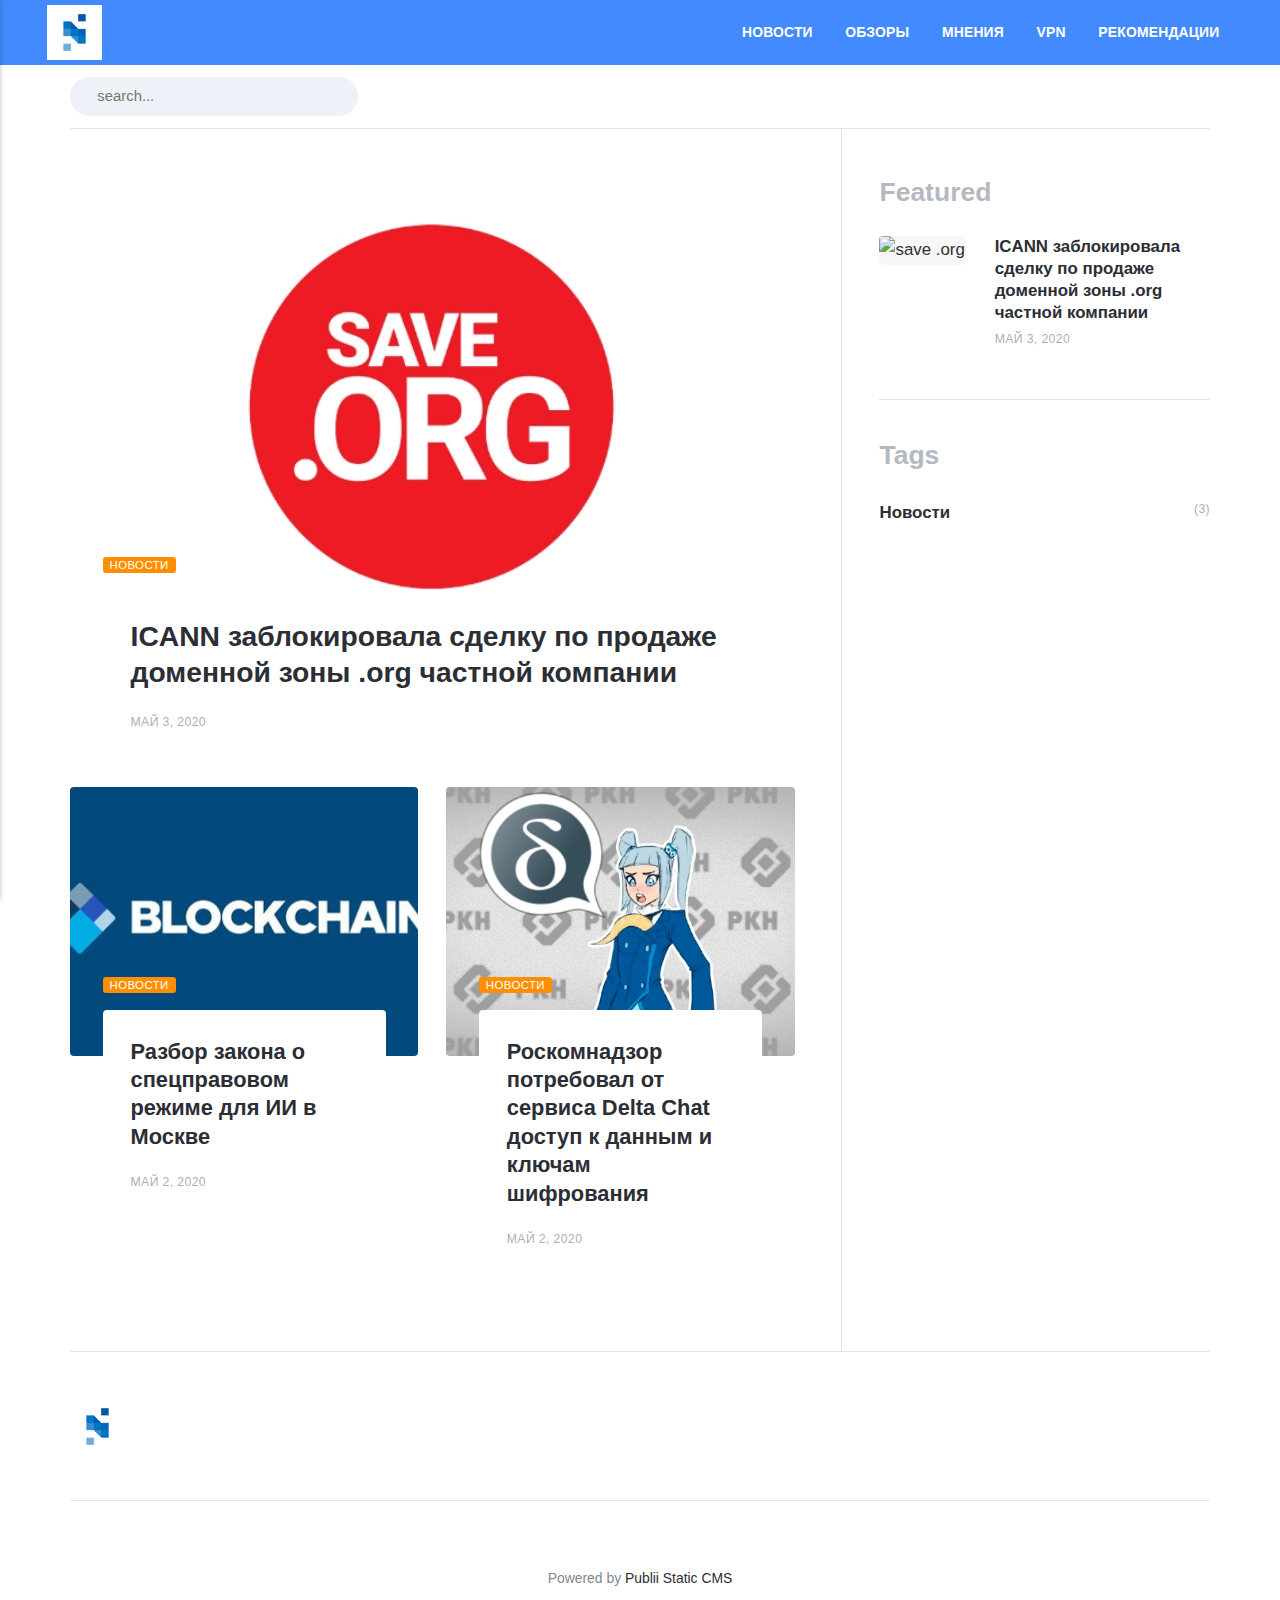
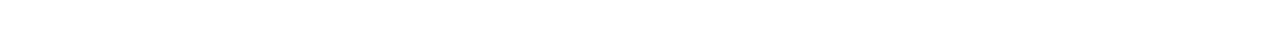
==== index.html @ 023f6b8b "Updated from Publii" ====
<!DOCTYPE html>
<html lang="ru">
<head>
    <meta charset="utf-8">
	<meta http-equiv="X-UA-Compatible" content="IE=edge">
    <meta name="viewport" content="width=device-width, initial-scale=1">
    <title>NoNaMe Club</title>
    
	<meta name="robots" content="index, follow" />
    <meta name="generator" content="Publii Open-Source CMS for Static Site" />
	<link rel="canonical" href="https://nnmclub.github.io/">
	
	<link rel="alternate" type="application/atom+xml" href="https://nnmclub.github.io/feed.xml" />
<link rel="alternate" type="application/json" href="https://nnmclub.github.io/feed.json" />

    
        <style>
            :root {
                --body-font: -apple-system, BlinkMacSystemFont, "Segoe UI", Roboto, Oxygen, Ubuntu, Cantarell, "Fira Sans", "Droid Sans", "Helvetica Neue", Arial, sans-serif, "Apple Color Emoji", "Segoe UI Emoji", "Segoe UI Symbol";
                --heading-font: var(--body-font);
                --post-entry-font: var(--body-font);
                --logo-font: var(--body-font);
                --menu-font: var(--body-font)
            }
    
        </style>
    <link rel="stylesheet" href="https://nnmclub.github.io/assets/css/style.css?v=67b6e1174a7f1a090d9085b30a7b2efc">	
	<script type="application/ld+json">{"@context":"http://schema.org","@type":"Organization","name":"NoNaMe Club","logo":"https://nnmclub.github.io/media/website/pervyy-logo.png","url":"https://nnmclub.github.io/"}</script>
        <script src="https://nnmclub.github.io/assets/js/ls.object-fit.min.js?v=cdedd9262bb7b299d0ebe1deaea5b924"></script>      
        <script async src="https://nnmclub.github.io/assets/js/lazysizes.min.js?v=d8513e7860f747ccf55c52308943beab"></script>          
        
	
</head>
<body>
	<header class="topbar" id="js-header">
    <div class="topbar__inner">
            <a class="logo" href="https://nnmclub.github.io/">
                    <img src="https://nnmclub.github.io/media/website/pervyy-logo.png" alt="NoNaMe Club">
            </a>
                   <nav class="navbar">
                      <button
                         class="navbar__toggle"
                         aria-label="Menu"
                         aria-haspopup="true"
                         aria-expanded="false">
                         <span class="navbar__toggle-box">
                            <span class="navbar__toggle-inner">Menu</span>
                         </span>
                      </button>
                    <ul class="navbar__menu">
                             <li>
                               <a
                                  href="https://nnmclub.github.io/novosti/"
                                     target="_self"
                >
                                  Новости
                              </a>
                
                         </li>
                             <li>
                               <a
                                  href="https://nnmclub.github.io/obzor/"
                                     target="_self"
                >
                                  Обзоры
                              </a>
                
                         </li>
                             <li>
                               <a
                                  href="https://nnmclub.github.io/mnenie/"
                                     target="_self"
                >
                                  Мнения
                              </a>
                
                         </li>
                             <li>
                               <a
                                  href="https://nnmclub.github.io/vpn/"
                                     target="_self"
                >
                                  VPN
                              </a>
                
                         </li>
                             <li>
                               <a
                                  href="https://nnmclub.github.io/rekomendacii/"
                                     target="_self"
                >
                                  Рекомендации
                              </a>
                
                         </li>
                    </ul>
                   </nav>
        </div>
    </header>
    <div class="content">
            <div class="infobar">
                    <div class="infobar__search">
                        <form action="https://nnmclub.github.io/search.html">
                            <input
                                type="search"
                                name="q"
                                placeholder=" search..." />
                            <button type="submit" aria-label="Search"> 
                                <svg width="15px" height="14px">
                                    <use xlink:href="https://nnmclub.github.io/assets/svg/svg-map.svg#search" />
                                </svg>
                            </button>
                        </form>
                    </div>
            </div>
   <main class="main cat cat--layout-2col-1-4">
         <article class="cat__item">
            <div class="cat__item-inner">
                     <a
                        href="https://nnmclub.github.io/icann-zablokirovala-sdelku-po-prodazhe-domennoy-zony-org-chastnoy-kompanii.html"
                        class="cat__item-image-link">
                        <img
                           class="lazyload cat__item-image"
                              data-src="https://nnmclub.github.io/media/posts/3/save_org.webp"
                           data-srcset=""
                           data-aspectratio="1.853658536585366"
                           data-sizes="auto"
                           data-expand="300"
                           height="410"
                           width="760"
                           alt="save .org">
                     </a>
               <header class="u-header">
                     <h1 class="cat__item-title">
                        <a href="https://nnmclub.github.io/icann-zablokirovala-sdelku-po-prodazhe-domennoy-zony-org-chastnoy-kompanii.html">
                           ICANN заблокировала сделку по продаже доменной зоны .org частной компании
                        </a>
                     </h1>
                     <div class="u-header__meta u-small">
                        <div>

                              <time datetime="2020-05-03T15:13">
                                    май 3, 2020
                              </time>
                        </div>
                              <a href="https://nnmclub.github.io/novosti/" class="
                                           cat__item-tag u-tag u-tag--1">Новости</a>
                     </div>
               </header>
            </div>
         </article>
         <article class="cat__item">
            <div class="cat__item-inner">
                     <a
                        href="https://nnmclub.github.io/razbor-zakona-o-specpravovom-rezhime-dlya-ii-v-moskve.html"
                        class="cat__item-image-link">
                        <img
                           class="lazyload cat__item-image"
                              data-src="https://nnmclub.github.io/media/posts/2/koshelek-blockchain-obzor.jpg"
                           data-srcset="https://nnmclub.github.io/media/posts/2/responsive/koshelek-blockchain-obzor-xs.jpg 300w ,https://nnmclub.github.io/media/posts/2/responsive/koshelek-blockchain-obzor-sm.jpg 480w ,https://nnmclub.github.io/media/posts/2/responsive/koshelek-blockchain-obzor-md.jpg 768w ,https://nnmclub.github.io/media/posts/2/responsive/koshelek-blockchain-obzor-lg.jpg 1024w"
                           data-aspectratio="1.7777777777777777"
                           data-sizes="auto"
                           data-expand="300"
                           height="1080"
                           width="1920"
                           alt="">
                     </a>
               <header class="u-header">
                     <h2 class="h5 cat__item-title">
                        <a href="https://nnmclub.github.io/razbor-zakona-o-specpravovom-rezhime-dlya-ii-v-moskve.html">
                           Разбор закона о спецправовом режиме для ИИ в Москве
                        </a>
                     </h2>
                     <div class="u-header__meta u-small">
                        <div>

                              <time datetime="2020-05-02T20:26">
                                    май 2, 2020
                              </time>
                        </div>
                              <a href="https://nnmclub.github.io/novosti/" class="
                                           cat__item-tag u-tag u-tag--1">Новости</a>
                     </div>
               </header>
            </div>
         </article>
         <article class="cat__item">
            <div class="cat__item-inner">
                     <a
                        href="https://nnmclub.github.io/roskomnadzor-potreboval-ot-servisa-delta-chat-dostup-k-dannym-i-klyucham-shifrovaniya.html"
                        class="cat__item-image-link">
                        <img
                           class="lazyload cat__item-image"
                              data-src="https://nnmclub.github.io/media/posts/1/RKN_pismo-Delta.webp"
                           data-srcset=""
                           data-aspectratio="1.853658536585366"
                           data-sizes="auto"
                           data-expand="300"
                           height="410"
                           width="760"
                           alt="">
                     </a>
               <header class="u-header">
                     <h2 class="h5 cat__item-title">
                        <a href="https://nnmclub.github.io/roskomnadzor-potreboval-ot-servisa-delta-chat-dostup-k-dannym-i-klyucham-shifrovaniya.html">
                           Роскомнадзор потребовал от сервиса Delta Chat доступ к данным и ключам шифрования
                        </a>
                     </h2>
                     <div class="u-header__meta u-small">
                        <div>

                              <time datetime="2020-05-02T19:32">
                                    май 2, 2020
                              </time>
                        </div>
                              <a href="https://nnmclub.github.io/novosti/" class="
                                           cat__item-tag u-tag u-tag--1">Новости</a>
                     </div>
               </header>
            </div>
         </article>
   </main>
   <div class="sidebar">
            <section class="box featured">
               <h3 class="box__title">Featured</h3>
               <ul class="featured__container">
                        <li class="featured__item">
                                       <a href="https://nnmclub.github.io/icann-zablokirovala-sdelku-po-prodazhe-domennoy-zony-org-chastnoy-kompanii.html" class="featured__image-link">
                                          <img
                                             class="lazyload"
                                             src="https://nnmclub.github.io/media/posts/3/responsive/save_org-xs.webp"
                                             data-srcset="https://nnmclub.github.io/media/posts/3/responsive/save_org-xs.webp"
                                             alt="save .org">
                                       </a>
                           <div>
                              <a href="https://nnmclub.github.io/icann-zablokirovala-sdelku-po-prodazhe-domennoy-zony-org-chastnoy-kompanii.html" class="featured__title">ICANN заблокировала сделку по продаже доменной зоны .org частной компании</a>
                                 <time class="u-small" datetime="2020-05-03T15:13">
                                       май 3, 2020
                                 </time>
                           </div>
                        </li>
               </ul>
            </section>
   
   
            <section class="box">
               <h3 class="box__title">Tags</h3>
               <ul class="tags">
                        <li>
                           <a href="https://nnmclub.github.io/novosti/">Новости</a>
                           <span class="u-small">(3)</span>
                        </li>
               </ul>
            </section>
   </div>
<footer class="footer">
        <a class="footer__logo" href="https://nnmclub.github.io/">
                <img src="https://nnmclub.github.io/media/website/pervyy-logo.png" alt="NoNaMe Club">
        </a>

        <nav>
            <ul class="footer__nav">
            </ul>
        </nav>


            <div class="footer__copyright">
                <p>Powered by <a href="https://getpublii.com" target="_blank" rel="nofollow noopener">Publii Static CMS</a></p>
            </div>

    </footer>
</div>

<script>
   window.publiiThemeMenuConfig = {    
        mobileMenuMode: 'sidebar',
        animationSpeed: 300,
        submenuWidth: 'auto',
        doubleClickTime: 500,
        mobileMenuExpandableSubmenus: true, 
        relatedContainerForOverlayMenuSelector: '.navbar',
   };
</script>

<script defer src="https://nnmclub.github.io/assets/js/scripts.min.js?v=225cfb4a7e546edee710c4f1208e81e2"></script>


</body>
</html>
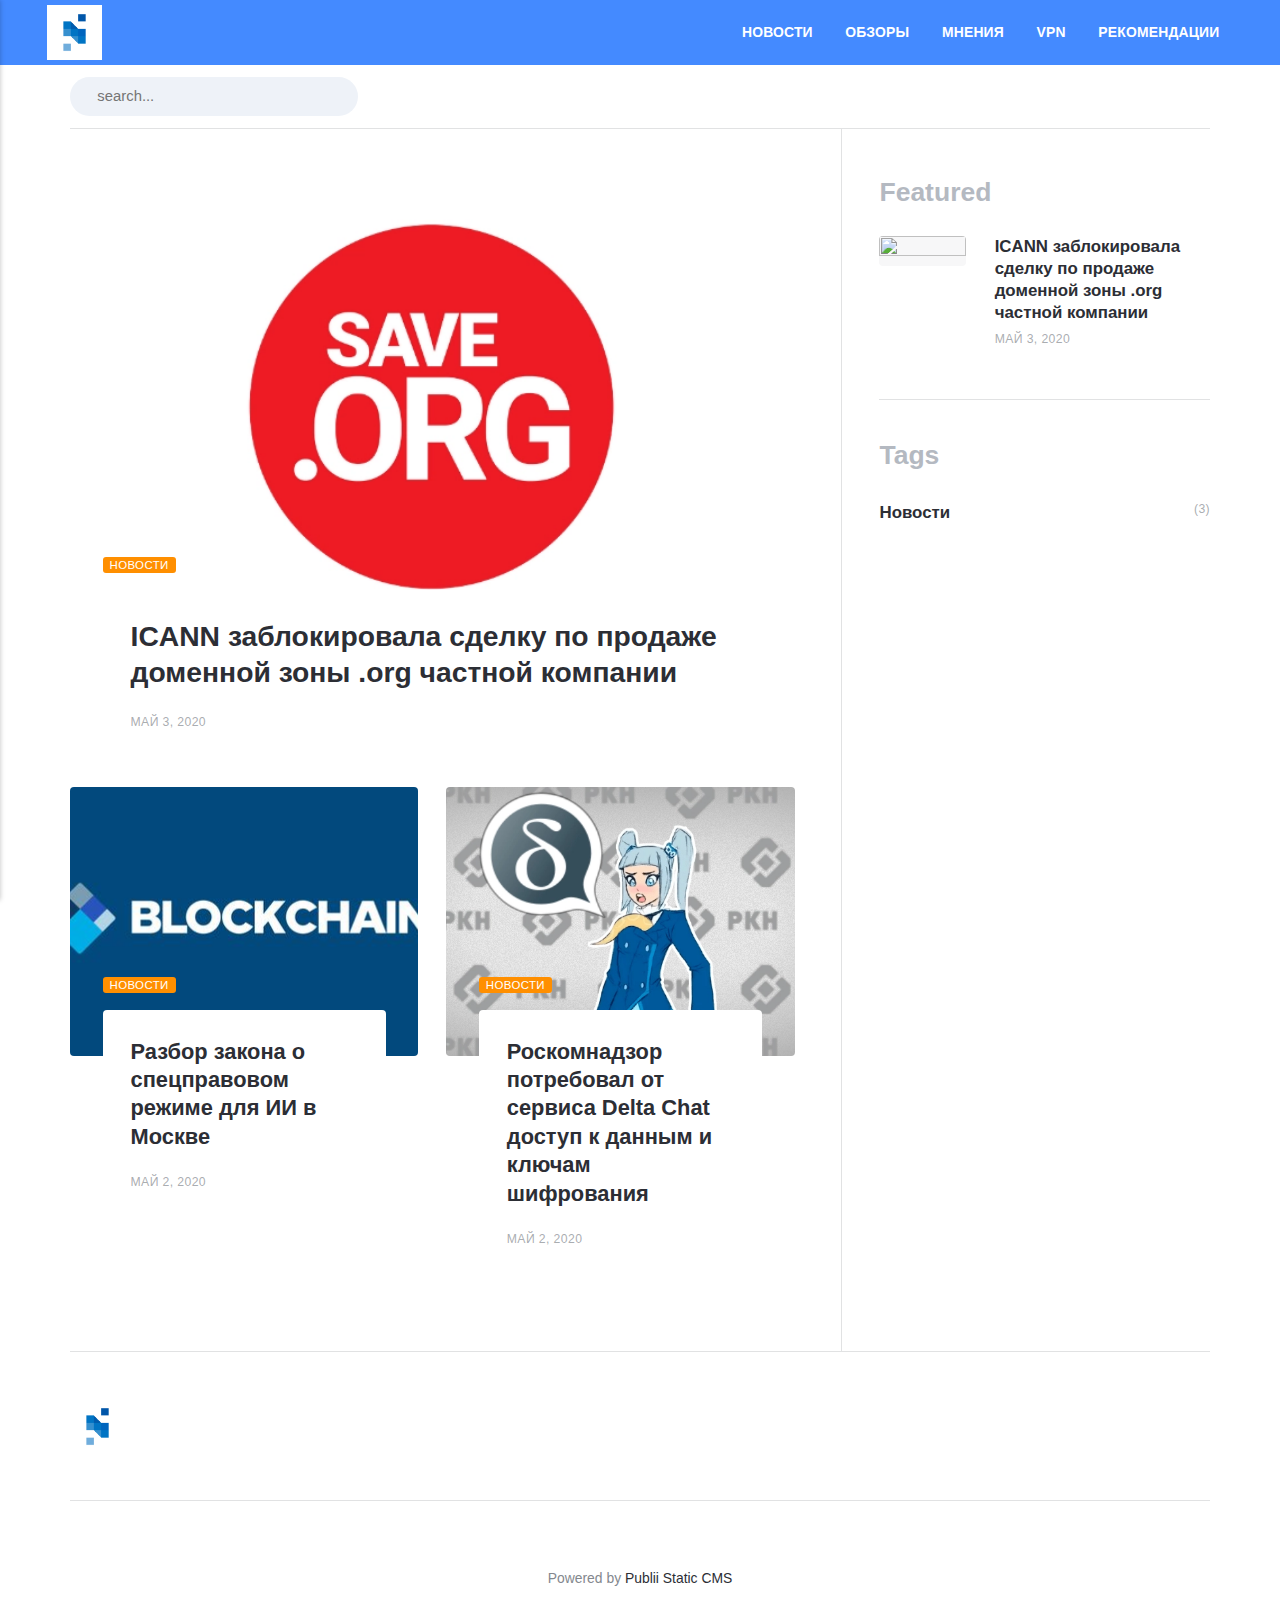
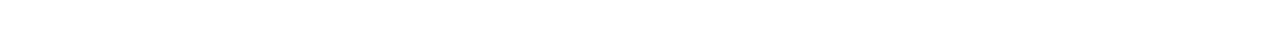
==== commit 00594ee9: "Updated from Publii" ====
--- a/index.html
+++ b/index.html
@@ -128,7 +128,7 @@
                            data-expand="300"
                            height="410"
                            width="760"
-                           alt="save .org">
+                           alt="">
                      </a>
                <header class="u-header">
                      <h1 class="cat__item-title">
@@ -230,7 +230,7 @@
                                              class="lazyload"
                                              src="https://nnmclub.github.io/media/posts/3/responsive/save_org-xs.webp"
                                              data-srcset="https://nnmclub.github.io/media/posts/3/responsive/save_org-xs.webp"
-                                             alt="save .org">
+                                             alt="">
                                        </a>
                            <div>
                               <a href="https://nnmclub.github.io/icann-zablokirovala-sdelku-po-prodazhe-domennoy-zony-org-chastnoy-kompanii.html" class="featured__title">ICANN заблокировала сделку по продаже доменной зоны .org частной компании</a>
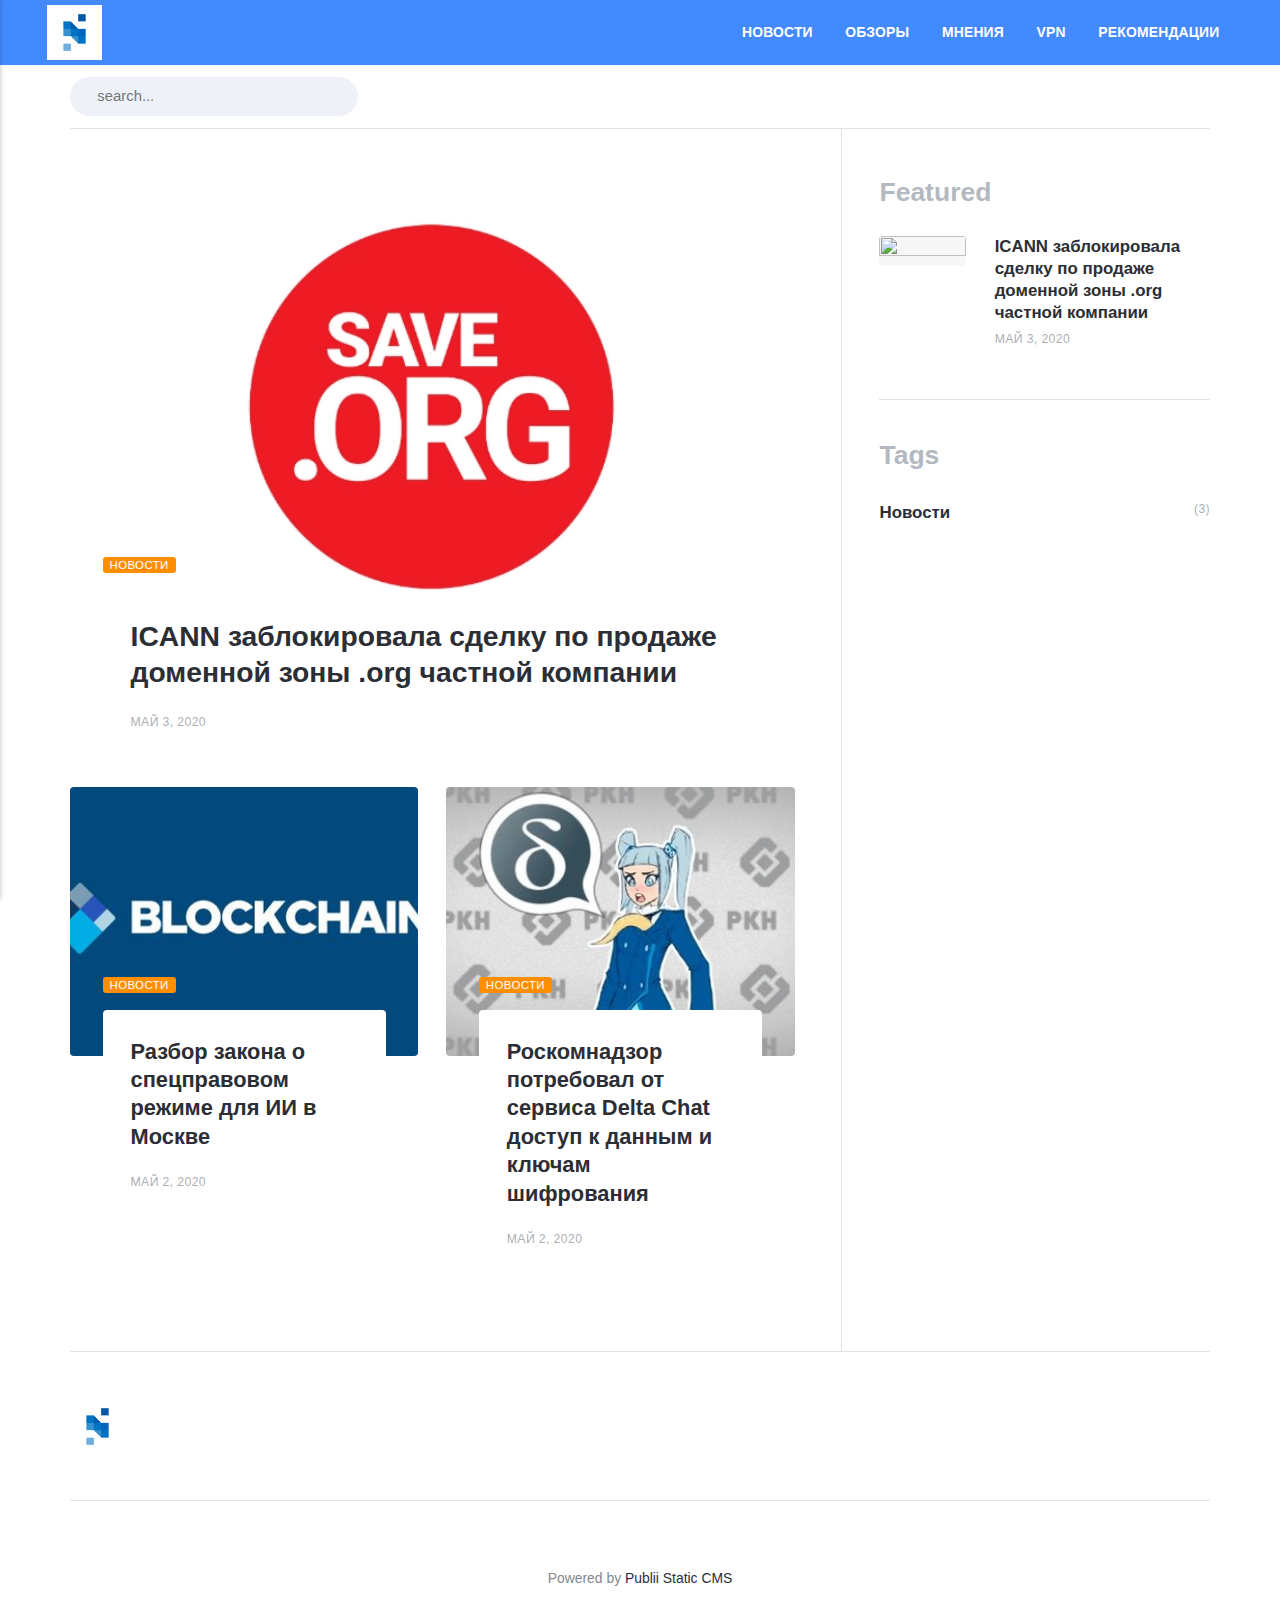
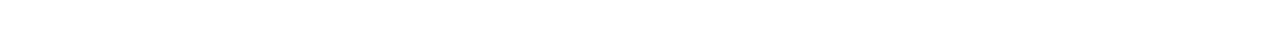
==== commit bf44cba3: "Updated from Publii" ====
--- a/index.html
+++ b/index.html
@@ -191,8 +191,8 @@
                         class="cat__item-image-link">
                         <img
                            class="lazyload cat__item-image"
-                              data-src="https://nnmclub.github.io/media/posts/1/RKN_pismo-Delta.webp"
-                           data-srcset=""
+                              data-src="https://nnmclub.github.io/media/posts/1/RKN_pismo-Delta.jpg"
+                           data-srcset="https://nnmclub.github.io/media/posts/1/responsive/RKN_pismo-Delta-xs.jpg 300w ,https://nnmclub.github.io/media/posts/1/responsive/RKN_pismo-Delta-sm.jpg 480w ,https://nnmclub.github.io/media/posts/1/responsive/RKN_pismo-Delta-md.jpg 768w ,https://nnmclub.github.io/media/posts/1/responsive/RKN_pismo-Delta-lg.jpg 1024w"
                            data-aspectratio="1.853658536585366"
                            data-sizes="auto"
                            data-expand="300"
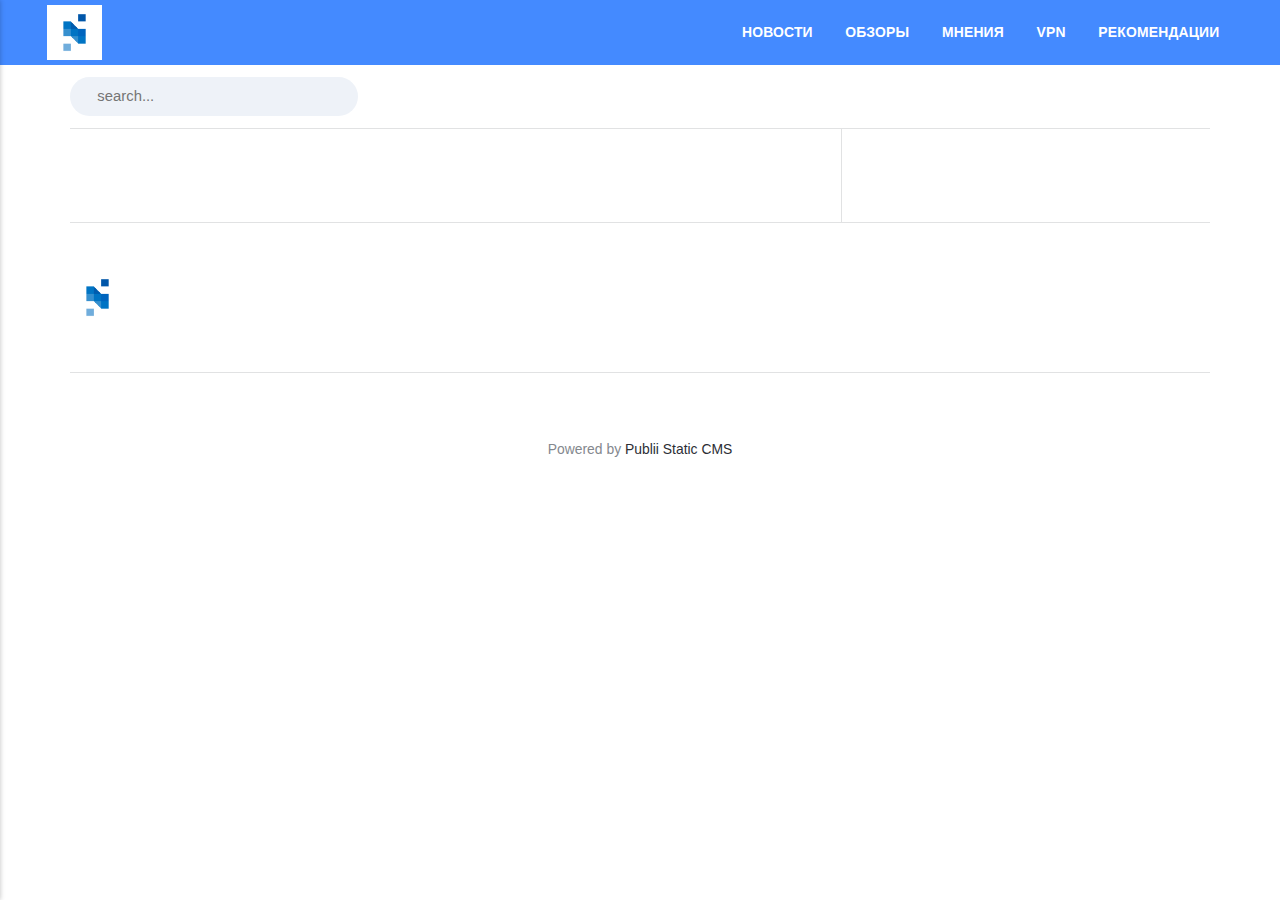
==== commit c07d8843: "Updated from Publii" ====
--- a/index.html
+++ b/index.html
@@ -114,144 +114,10 @@
                     </div>
             </div>
    <main class="main cat cat--layout-2col-1-4">
-         <article class="cat__item">
-            <div class="cat__item-inner">
-                     <a
-                        href="https://nnmclub.github.io/icann-zablokirovala-sdelku-po-prodazhe-domennoy-zony-org-chastnoy-kompanii.html"
-                        class="cat__item-image-link">
-                        <img
-                           class="lazyload cat__item-image"
-                              data-src="https://nnmclub.github.io/media/posts/3/save_org.webp"
-                           data-srcset=""
-                           data-aspectratio="1.853658536585366"
-                           data-sizes="auto"
-                           data-expand="300"
-                           height="410"
-                           width="760"
-                           alt="">
-                     </a>
-               <header class="u-header">
-                     <h1 class="cat__item-title">
-                        <a href="https://nnmclub.github.io/icann-zablokirovala-sdelku-po-prodazhe-domennoy-zony-org-chastnoy-kompanii.html">
-                           ICANN заблокировала сделку по продаже доменной зоны .org частной компании
-                        </a>
-                     </h1>
-                     <div class="u-header__meta u-small">
-                        <div>
-
-                              <time datetime="2020-05-03T15:13">
-                                    май 3, 2020
-                              </time>
-                        </div>
-                              <a href="https://nnmclub.github.io/novosti/" class="
-                                           cat__item-tag u-tag u-tag--1">Новости</a>
-                     </div>
-               </header>
-            </div>
-         </article>
-         <article class="cat__item">
-            <div class="cat__item-inner">
-                     <a
-                        href="https://nnmclub.github.io/razbor-zakona-o-specpravovom-rezhime-dlya-ii-v-moskve.html"
-                        class="cat__item-image-link">
-                        <img
-                           class="lazyload cat__item-image"
-                              data-src="https://nnmclub.github.io/media/posts/2/koshelek-blockchain-obzor.jpg"
-                           data-srcset="https://nnmclub.github.io/media/posts/2/responsive/koshelek-blockchain-obzor-xs.jpg 300w ,https://nnmclub.github.io/media/posts/2/responsive/koshelek-blockchain-obzor-sm.jpg 480w ,https://nnmclub.github.io/media/posts/2/responsive/koshelek-blockchain-obzor-md.jpg 768w ,https://nnmclub.github.io/media/posts/2/responsive/koshelek-blockchain-obzor-lg.jpg 1024w"
-                           data-aspectratio="1.7777777777777777"
-                           data-sizes="auto"
-                           data-expand="300"
-                           height="1080"
-                           width="1920"
-                           alt="">
-                     </a>
-               <header class="u-header">
-                     <h2 class="h5 cat__item-title">
-                        <a href="https://nnmclub.github.io/razbor-zakona-o-specpravovom-rezhime-dlya-ii-v-moskve.html">
-                           Разбор закона о спецправовом режиме для ИИ в Москве
-                        </a>
-                     </h2>
-                     <div class="u-header__meta u-small">
-                        <div>
-
-                              <time datetime="2020-05-02T20:26">
-                                    май 2, 2020
-                              </time>
-                        </div>
-                              <a href="https://nnmclub.github.io/novosti/" class="
-                                           cat__item-tag u-tag u-tag--1">Новости</a>
-                     </div>
-               </header>
-            </div>
-         </article>
-         <article class="cat__item">
-            <div class="cat__item-inner">
-                     <a
-                        href="https://nnmclub.github.io/roskomnadzor-potreboval-ot-servisa-delta-chat-dostup-k-dannym-i-klyucham-shifrovaniya.html"
-                        class="cat__item-image-link">
-                        <img
-                           class="lazyload cat__item-image"
-                              data-src="https://nnmclub.github.io/media/posts/1/RKN_pismo-Delta.jpg"
-                           data-srcset="https://nnmclub.github.io/media/posts/1/responsive/RKN_pismo-Delta-xs.jpg 300w ,https://nnmclub.github.io/media/posts/1/responsive/RKN_pismo-Delta-sm.jpg 480w ,https://nnmclub.github.io/media/posts/1/responsive/RKN_pismo-Delta-md.jpg 768w ,https://nnmclub.github.io/media/posts/1/responsive/RKN_pismo-Delta-lg.jpg 1024w"
-                           data-aspectratio="1.853658536585366"
-                           data-sizes="auto"
-                           data-expand="300"
-                           height="410"
-                           width="760"
-                           alt="">
-                     </a>
-               <header class="u-header">
-                     <h2 class="h5 cat__item-title">
-                        <a href="https://nnmclub.github.io/roskomnadzor-potreboval-ot-servisa-delta-chat-dostup-k-dannym-i-klyucham-shifrovaniya.html">
-                           Роскомнадзор потребовал от сервиса Delta Chat доступ к данным и ключам шифрования
-                        </a>
-                     </h2>
-                     <div class="u-header__meta u-small">
-                        <div>
-
-                              <time datetime="2020-05-02T19:32">
-                                    май 2, 2020
-                              </time>
-                        </div>
-                              <a href="https://nnmclub.github.io/novosti/" class="
-                                           cat__item-tag u-tag u-tag--1">Новости</a>
-                     </div>
-               </header>
-            </div>
-         </article>
    </main>
    <div class="sidebar">
-            <section class="box featured">
-               <h3 class="box__title">Featured</h3>
-               <ul class="featured__container">
-                        <li class="featured__item">
-                                       <a href="https://nnmclub.github.io/icann-zablokirovala-sdelku-po-prodazhe-domennoy-zony-org-chastnoy-kompanii.html" class="featured__image-link">
-                                          <img
-                                             class="lazyload"
-                                             src="https://nnmclub.github.io/media/posts/3/responsive/save_org-xs.webp"
-                                             data-srcset="https://nnmclub.github.io/media/posts/3/responsive/save_org-xs.webp"
-                                             alt="">
-                                       </a>
-                           <div>
-                              <a href="https://nnmclub.github.io/icann-zablokirovala-sdelku-po-prodazhe-domennoy-zony-org-chastnoy-kompanii.html" class="featured__title">ICANN заблокировала сделку по продаже доменной зоны .org частной компании</a>
-                                 <time class="u-small" datetime="2020-05-03T15:13">
-                                       май 3, 2020
-                                 </time>
-                           </div>
-                        </li>
-               </ul>
-            </section>
    
    
-            <section class="box">
-               <h3 class="box__title">Tags</h3>
-               <ul class="tags">
-                        <li>
-                           <a href="https://nnmclub.github.io/novosti/">Новости</a>
-                           <span class="u-small">(3)</span>
-                        </li>
-               </ul>
-            </section>
    </div>
 <footer class="footer">
         <a class="footer__logo" href="https://nnmclub.github.io/">
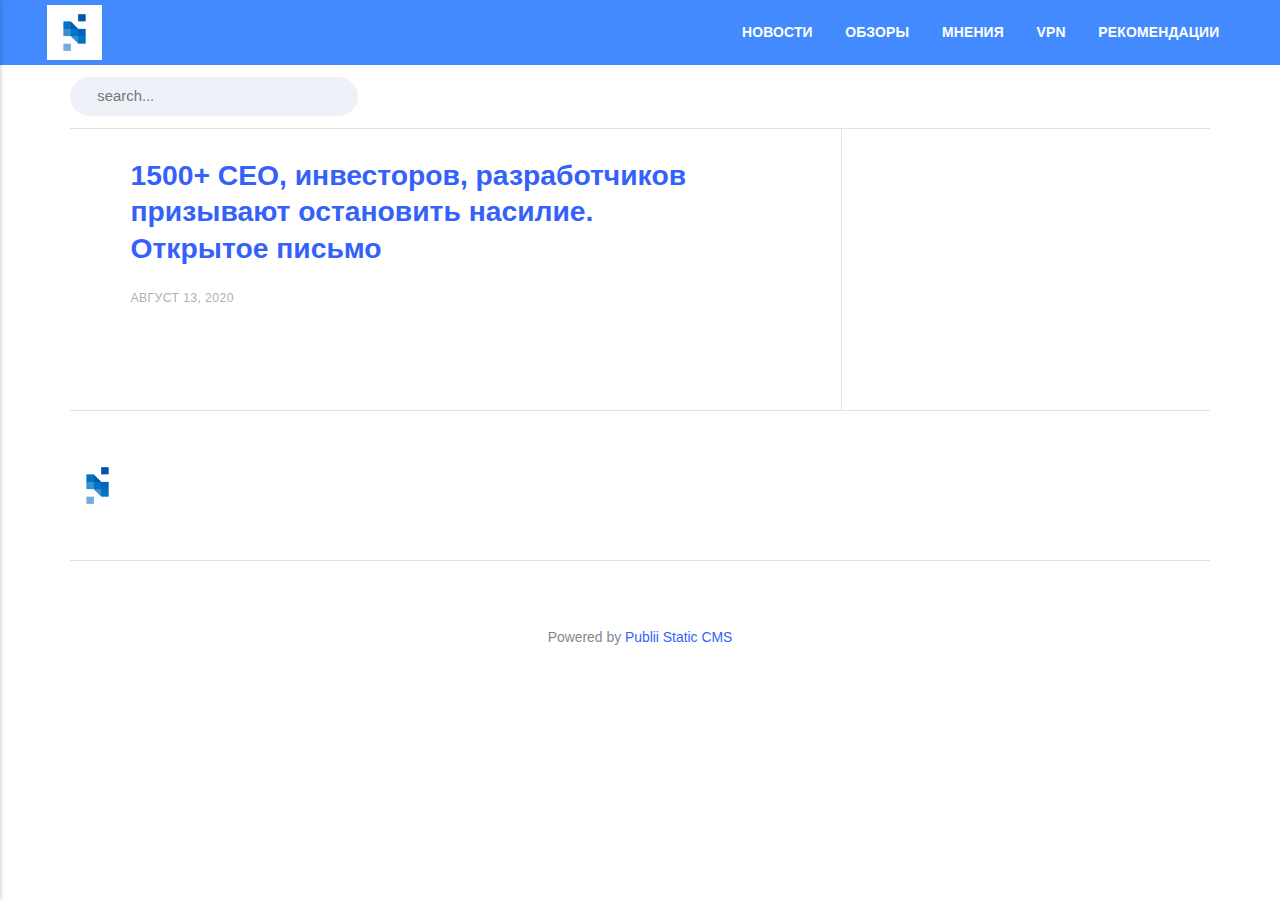
==== commit 27cc8ec3: "Updated from Publii" ====
--- a/index.html
+++ b/index.html
@@ -24,7 +24,7 @@
             }
     
         </style>
-    <link rel="stylesheet" href="https://nnmclub.github.io/assets/css/style.css?v=67b6e1174a7f1a090d9085b30a7b2efc">	
+    <link rel="stylesheet" href="https://nnmclub.github.io/assets/css/style.css?v=15ec4fadba96f13d3a2eb2d008794cdc">	
 	<script type="application/ld+json">{"@context":"http://schema.org","@type":"Organization","name":"NoNaMe Club","logo":"https://nnmclub.github.io/media/website/pervyy-logo.png","url":"https://nnmclub.github.io/"}</script>
         <script src="https://nnmclub.github.io/assets/js/ls.object-fit.min.js?v=cdedd9262bb7b299d0ebe1deaea5b924"></script>      
         <script async src="https://nnmclub.github.io/assets/js/lazysizes.min.js?v=d8513e7860f747ccf55c52308943beab"></script>          
@@ -114,6 +114,25 @@
                     </div>
             </div>
    <main class="main cat cat--layout-2col-1-4">
+         <article class="cat__item">
+            <div class="cat__item-inner">
+               <header class="u-header">
+                     <h1 class="cat__item-title">
+                        <a href="https://nnmclub.github.io/1500-ceo-investorov-razrabotchikov-prizyvayut-ostanovit-nasilie-otkrytoe-pismo.html">
+                           1500+ CEO, инвесторов, разработчиков призывают остановить насилие. Открытое письмо
+                        </a>
+                     </h1>
+                     <div class="u-header__meta u-small">
+                        <div>
+
+                              <time datetime="2020-08-13T20:15">
+                                    август 13, 2020
+                              </time>
+                        </div>
+                     </div>
+               </header>
+            </div>
+         </article>
    </main>
    <div class="sidebar">
    
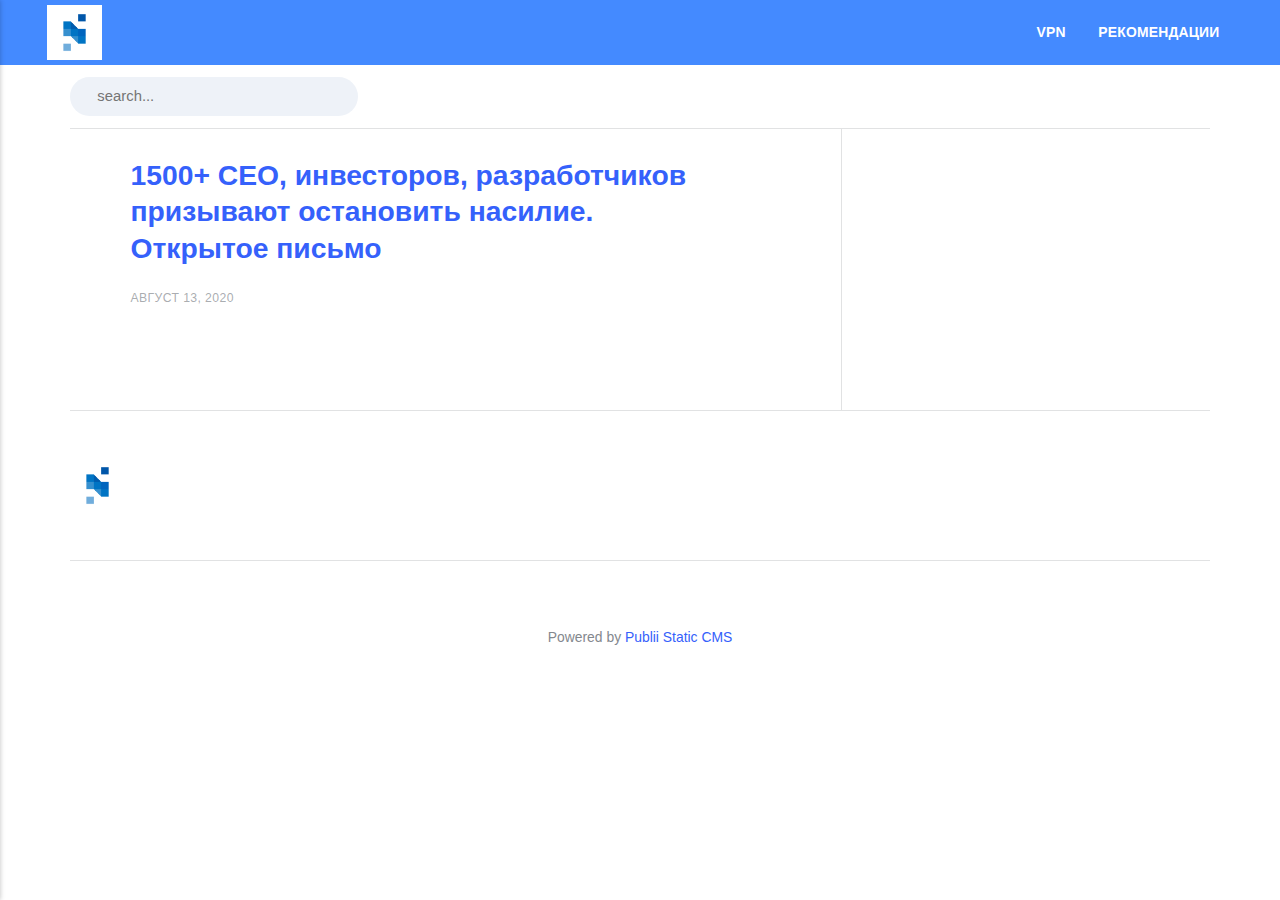
==== commit 4480a620: "Updated from Publii" ====
--- a/index.html
+++ b/index.html
@@ -48,33 +48,6 @@
                          </span>
                       </button>
                     <ul class="navbar__menu">
-                             <li>
-                               <a
-                                  href="https://nnmclub.github.io/novosti/"
-                                     target="_self"
-                >
-                                  Новости
-                              </a>
-                
-                         </li>
-                             <li>
-                               <a
-                                  href="https://nnmclub.github.io/obzor/"
-                                     target="_self"
-                >
-                                  Обзоры
-                              </a>
-                
-                         </li>
-                             <li>
-                               <a
-                                  href="https://nnmclub.github.io/mnenie/"
-                                     target="_self"
-                >
-                                  Мнения
-                              </a>
-                
-                         </li>
                              <li>
                                <a
                                   href="https://nnmclub.github.io/vpn/"
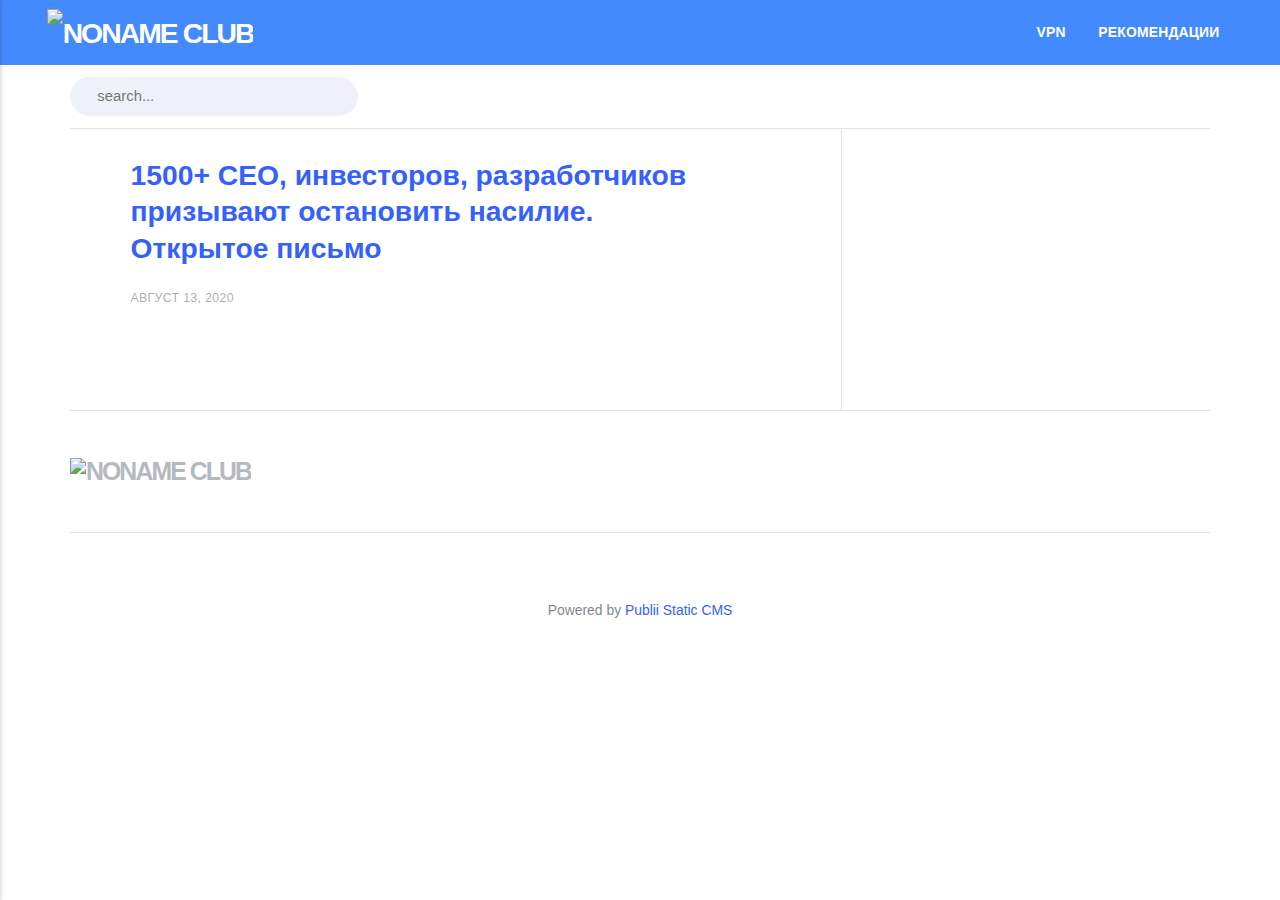
==== commit ee90bc43: "Updated from Publii" ====
--- a/index.html
+++ b/index.html
@@ -6,7 +6,7 @@
     <meta name="viewport" content="width=device-width, initial-scale=1">
     <title>NoNaMe Club</title>
     
-	<meta name="robots" content="index, follow" />
+	
     <meta name="generator" content="Publii Open-Source CMS for Static Site" />
 	<link rel="canonical" href="https://nnmclub.github.io/">
 	
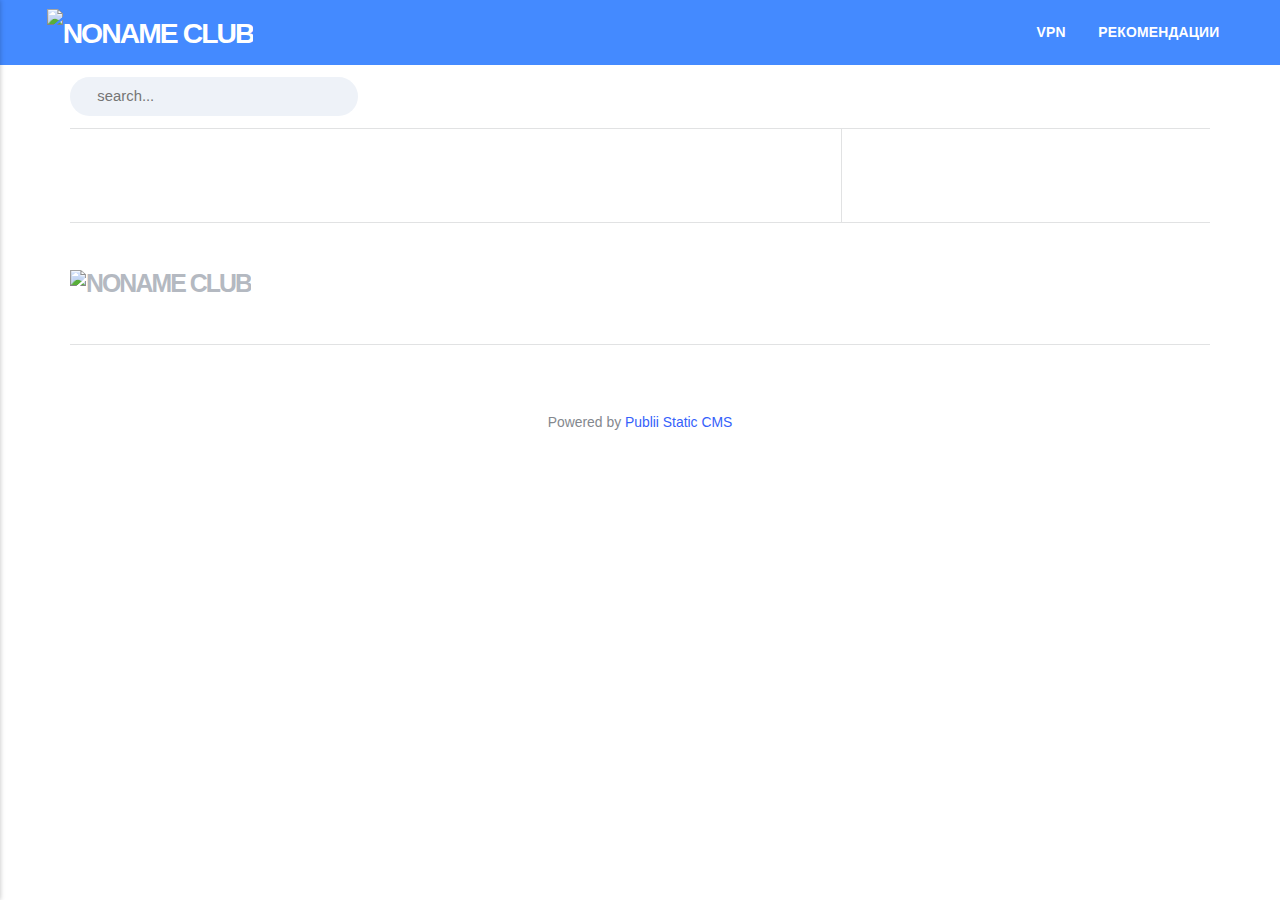
==== commit b29b2895: "Updated from Publii" ====
--- a/index.html
+++ b/index.html
@@ -87,25 +87,6 @@
                     </div>
             </div>
    <main class="main cat cat--layout-2col-1-4">
-         <article class="cat__item">
-            <div class="cat__item-inner">
-               <header class="u-header">
-                     <h1 class="cat__item-title">
-                        <a href="https://nnmclub.github.io/1500-ceo-investorov-razrabotchikov-prizyvayut-ostanovit-nasilie-otkrytoe-pismo.html">
-                           1500+ CEO, инвесторов, разработчиков призывают остановить насилие. Открытое письмо
-                        </a>
-                     </h1>
-                     <div class="u-header__meta u-small">
-                        <div>
-
-                              <time datetime="2020-08-13T20:15">
-                                    август 13, 2020
-                              </time>
-                        </div>
-                     </div>
-               </header>
-            </div>
-         </article>
    </main>
    <div class="sidebar">
    
